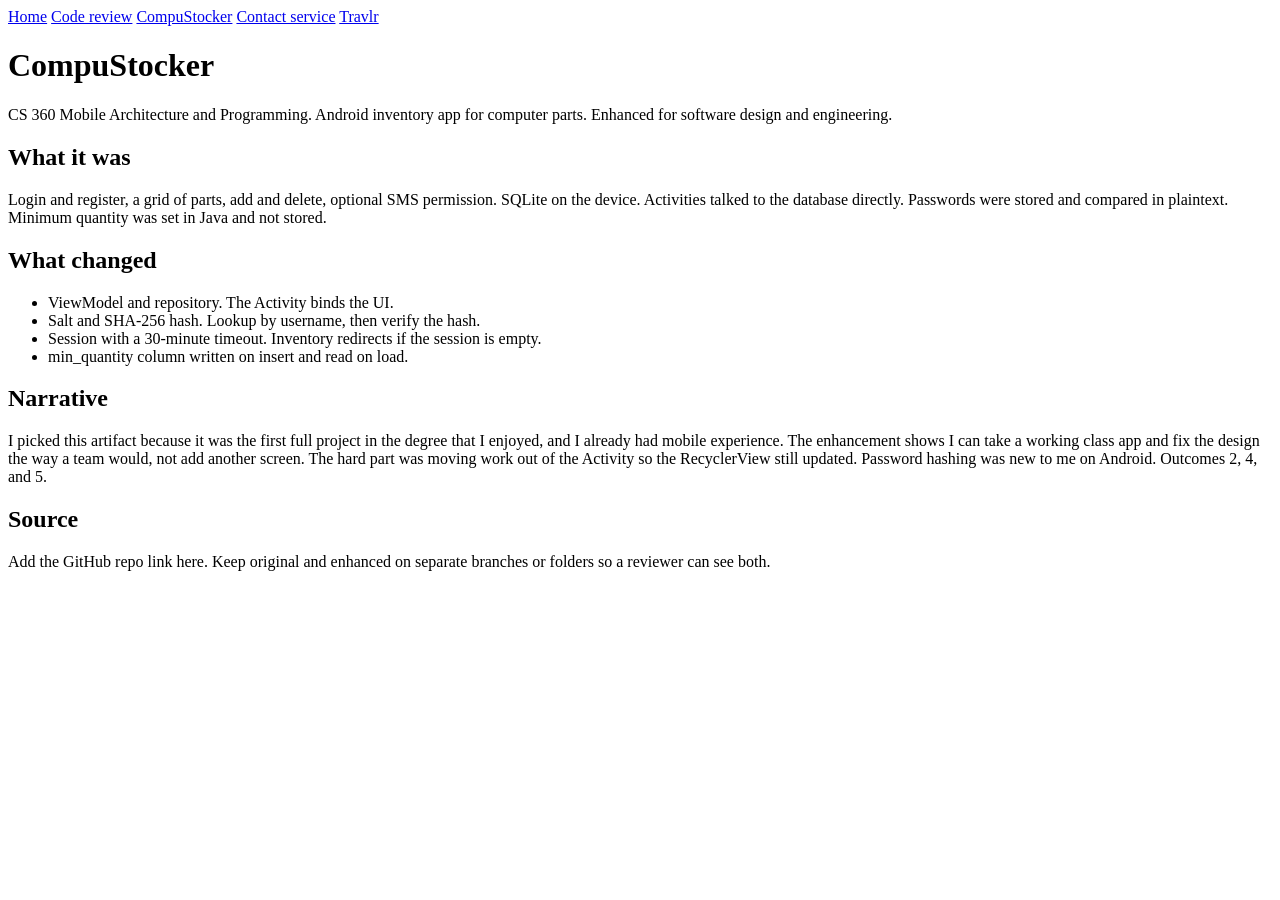
==== compustocker.html @ d7ec1d83 "Initial Page push" ====
<!DOCTYPE html>
<html lang="en">
<head>
  <meta charset="utf-8">
  <title>CompuStocker — Shaun Walsh</title>
  <link rel="stylesheet" href="css/style.css">
</head>
<body>
  <nav>
    <a href="index.html">Home</a>
    <a href="code-review.html">Code review</a>
    <a href="compustocker.html">CompuStocker</a>
    <a href="contact-service.html">Contact service</a>
    <a href="travlr.html">Travlr</a>
  </nav>

  <h1>CompuStocker</h1>
  <p>CS 360 Mobile Architecture and Programming. Android inventory app for computer parts. Enhanced for software design and engineering.</p>

  <h2>What it was</h2>
  <p>Login and register, a grid of parts, add and delete, optional SMS permission. SQLite on the device. Activities talked to the database directly. Passwords were stored and compared in plaintext. Minimum quantity was set in Java and not stored.</p>

  <h2>What changed</h2>
  <ul>
    <li>ViewModel and repository. The Activity binds the UI.</li>
    <li>Salt and SHA-256 hash. Lookup by username, then verify the hash.</li>
    <li>Session with a 30-minute timeout. Inventory redirects if the session is empty.</li>
    <li>min_quantity column written on insert and read on load.</li>
  </ul>

  <h2>Narrative</h2>
  <p>I picked this artifact because it was the first full project in the degree that I enjoyed, and I already had mobile experience. The enhancement shows I can take a working class app and fix the design the way a team would, not add another screen. The hard part was moving work out of the Activity so the RecyclerView still updated. Password hashing was new to me on Android. Outcomes 2, 4, and 5.</p>

  <h2>Source</h2>
  <p>Add the GitHub repo link here. Keep original and enhanced on separate branches or folders so a reviewer can see both.</p>
</body>
</html>
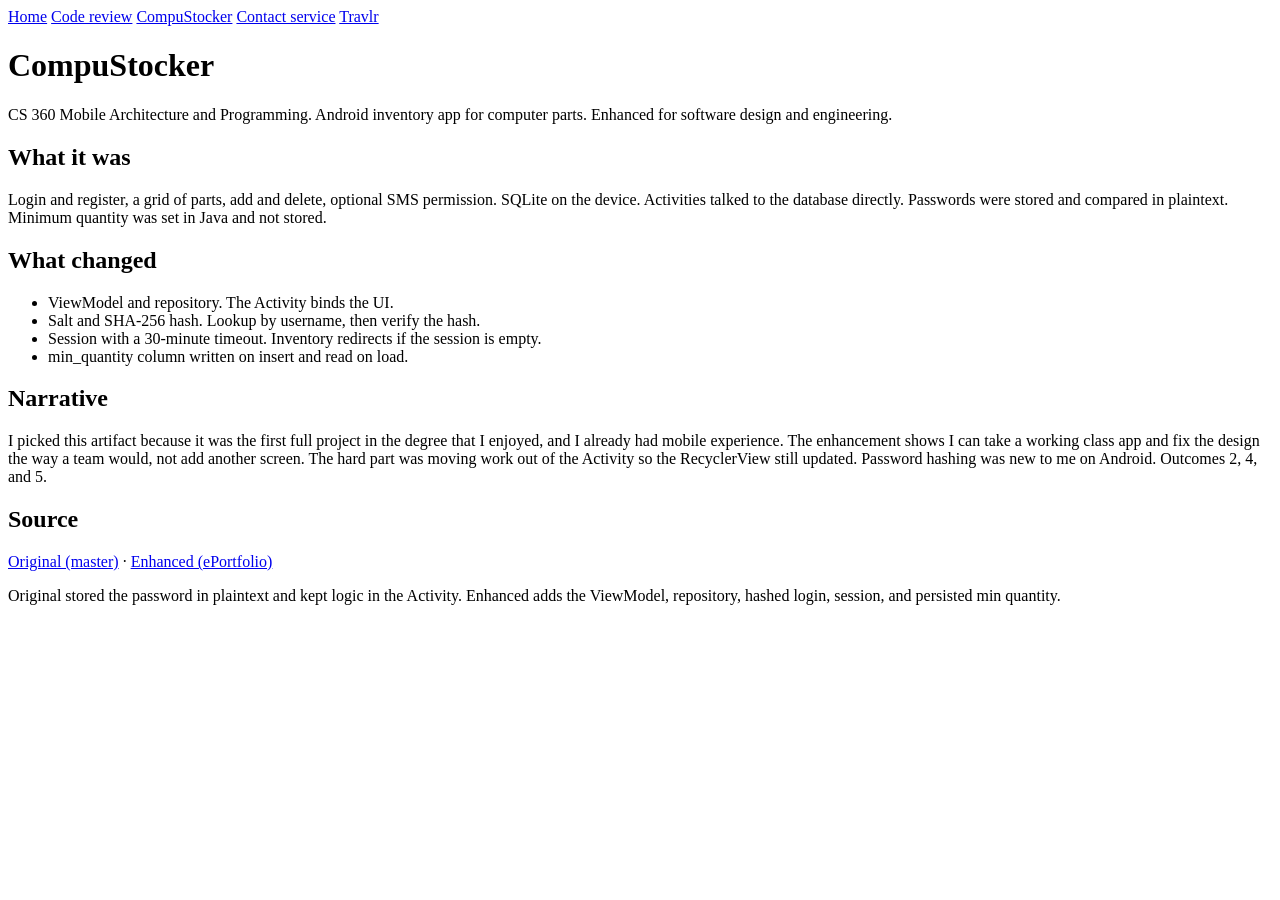
==== commit 61fcadc2: "Updated to include links to original and enhanced artifacts" ====
--- a/compustocker.html
+++ b/compustocker.html
@@ -32,6 +32,11 @@
   <p>I picked this artifact because it was the first full project in the degree that I enjoyed, and I already had mobile experience. The enhancement shows I can take a working class app and fix the design the way a team would, not add another screen. The hard part was moving work out of the Activity so the RecyclerView still updated. Password hashing was new to me on Android. Outcomes 2, 4, and 5.</p>
 
   <h2>Source</h2>
-  <p>Add the GitHub repo link here. Keep original and enhanced on separate branches or folders so a reviewer can see both.</p>
+<p>
+  <a href="https://github.com/comprodigy/CompuStocker/tree/master">Original (master)</a>
+  ·
+  <a href="https://github.com/comprodigy/CompuStocker/tree/ePortfolio">Enhanced (ePortfolio)</a>
+</p>
+<p>Original stored the password in plaintext and kept logic in the Activity. Enhanced adds the ViewModel, repository, hashed login, session, and persisted min quantity.</p>
 </body>
 </html>
